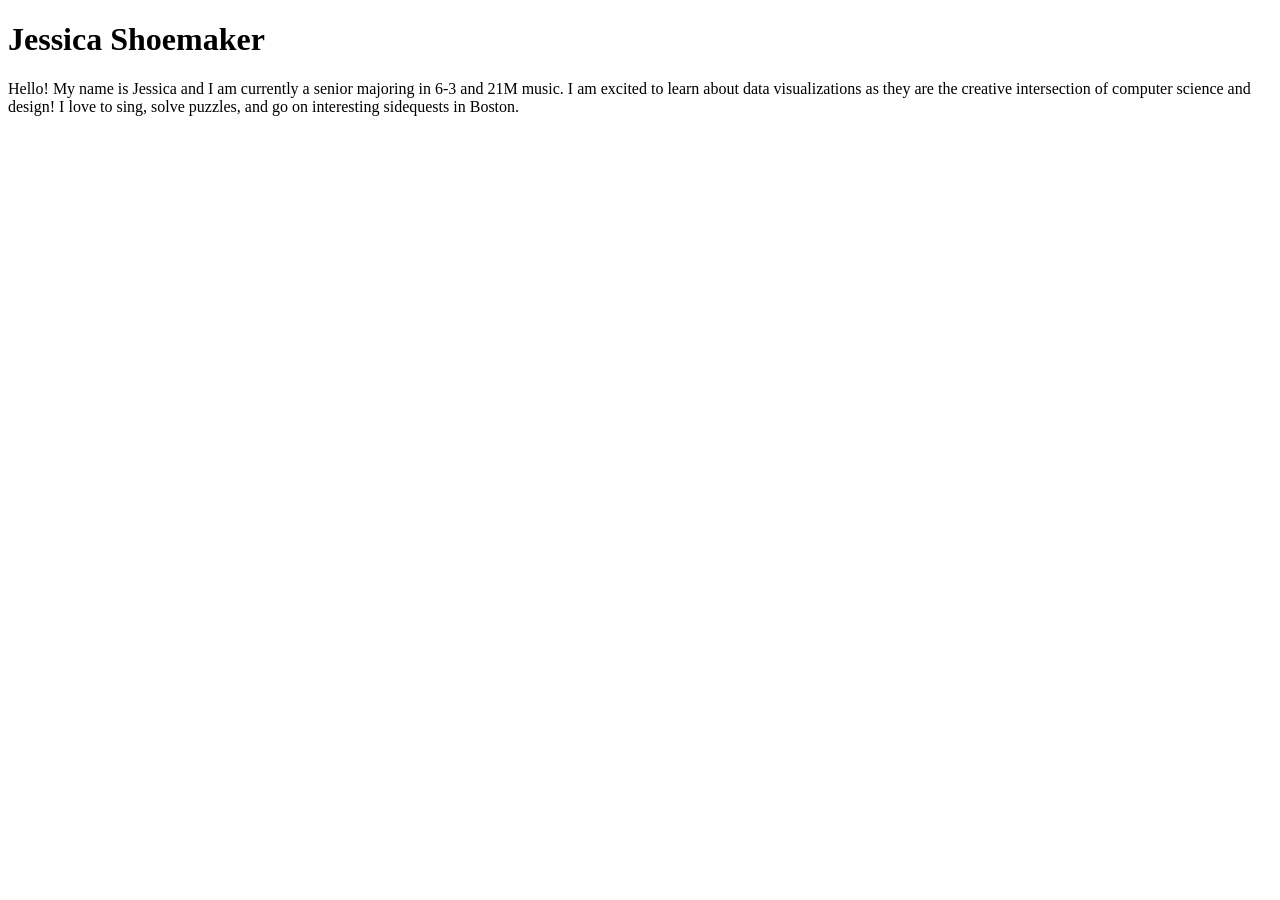
==== index.html @ 813a73ad "index file created" ====
<!DOCTYPE html>
<html lang="en">
<head>
    <meta charset="UTF-8">
    <meta name="viewport" content="width=device-width, initial-scale=1.0">
    <title>Jessica Shoemaker: Personal site and portfolio</title>
</head>
<body>
    <h1>Jessica Shoemaker</h1>
    <p>Hello! My name is Jessica and I am currently a senior majoring in 6-3 and 21M music. I am excited to learn about data visualizations as they are the creative intersection of computer science and design! I love to sing, solve puzzles, and go on interesting sidequests in Boston. </p>
    
</body>
</html>
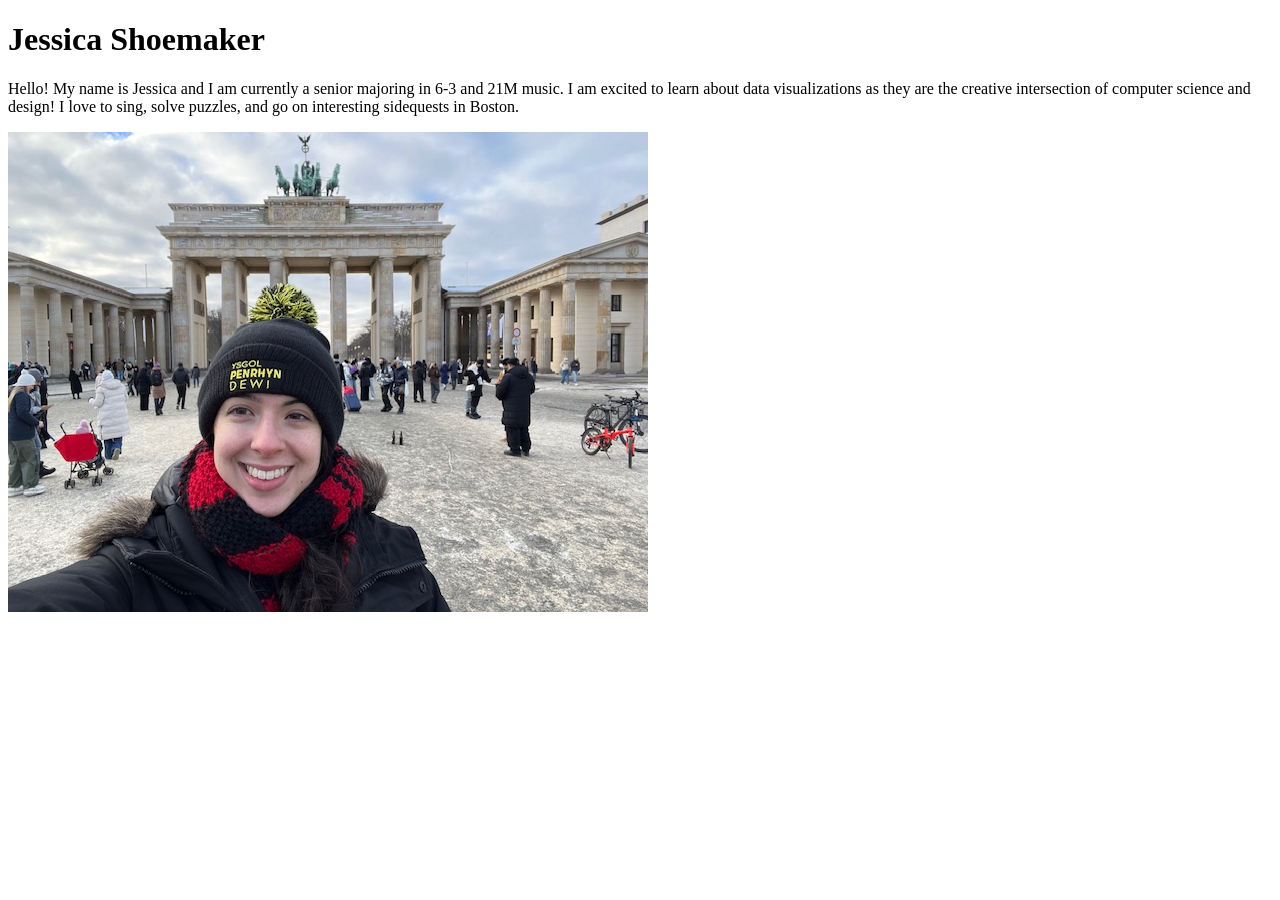
==== commit b569676b: "added pic" ====
--- a/index.html
+++ b/index.html
@@ -8,6 +8,6 @@
 <body>
     <h1>Jessica Shoemaker</h1>
     <p>Hello! My name is Jessica and I am currently a senior majoring in 6-3 and 21M music. I am excited to learn about data visualizations as they are the creative intersection of computer science and design! I love to sing, solve puzzles, and go on interesting sidequests in Boston. </p>
-    
+    <img src="images/brandenburggate.jpeg" alt="A picture of me at the Brandenburg Gate in Berlin this January">
 </body>
 </html>
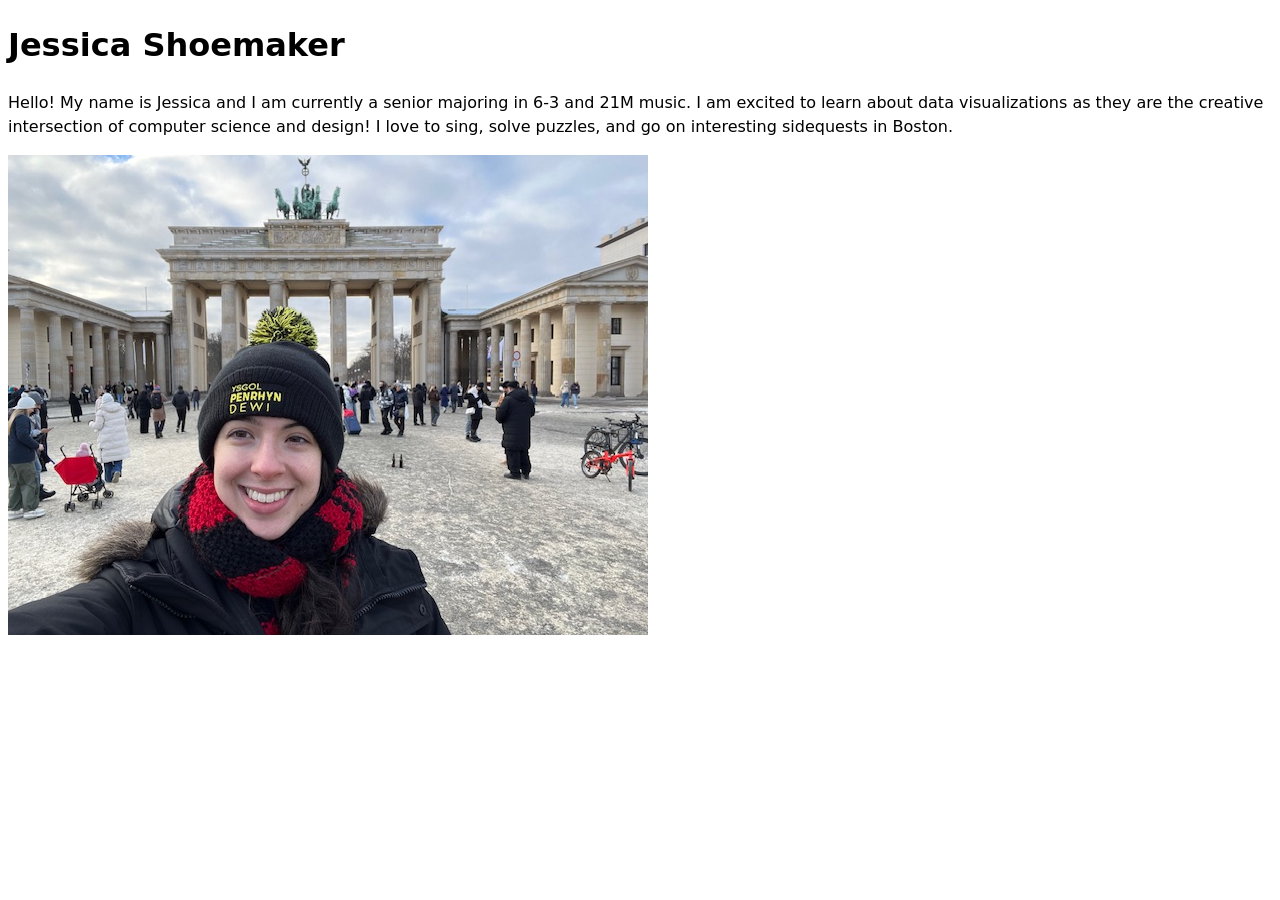
==== commit c494eb37: "style sheet" ====
--- a/index.html
+++ b/index.html
@@ -4,6 +4,7 @@
     <meta charset="UTF-8">
     <meta name="viewport" content="width=device-width, initial-scale=1.0">
     <title>Jessica Shoemaker: Personal site and portfolio</title>
+    <link rel="stylesheet" href="style.css">
 </head>
 <body>
     <h1>Jessica Shoemaker</h1>
--- a/style.css
+++ b/style.css
@@ -0,0 +1,6 @@
+body {
+ /* Set line height to 1.5 times the font size
+    and use the OS’s UI font as the website font
+  */
+ font: 100%/1.5 system-ui;
+}
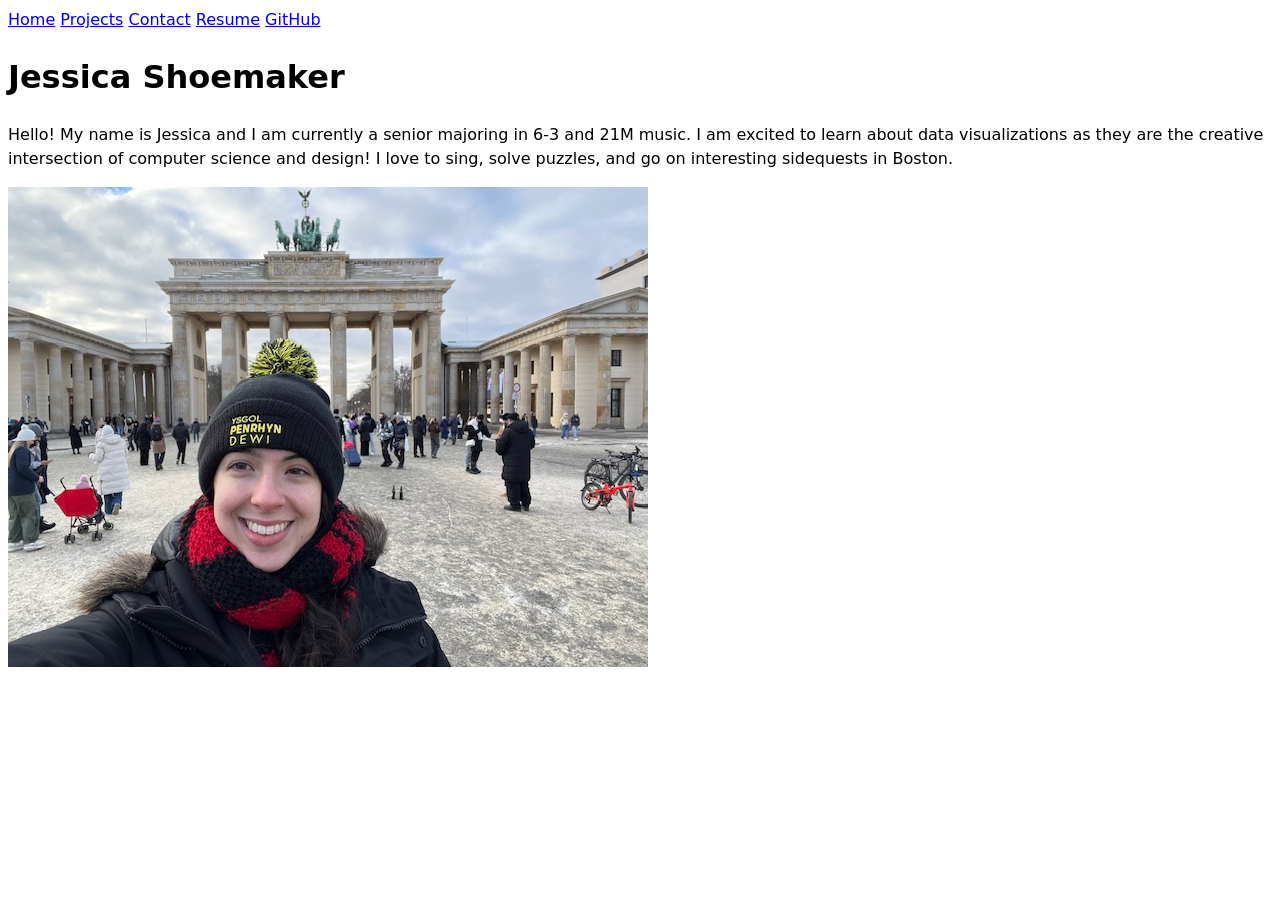
==== commit 15b74a16: "two new pages and nav" ====
--- a/index.html
+++ b/index.html
@@ -7,6 +7,13 @@
     <link rel="stylesheet" href="style.css">
 </head>
 <body>
+    <nav>
+        <a href="../index.html">Home</a>
+        <a href="index.html">Projects</a>
+        <a href="../contact/index.html">Contact</a>
+        <a href="../resume/index.html">Resume</a>
+        <a href="https://github.com/jtshoe" target="_blank">GitHub</a>
+    </nav>
     <h1>Jessica Shoemaker</h1>
     <p>Hello! My name is Jessica and I am currently a senior majoring in 6-3 and 21M music. I am excited to learn about data visualizations as they are the creative intersection of computer science and design! I love to sing, solve puzzles, and go on interesting sidequests in Boston. </p>
     <img src="images/brandenburggate.jpeg" alt="A picture of me at the Brandenburg Gate in Berlin this January">
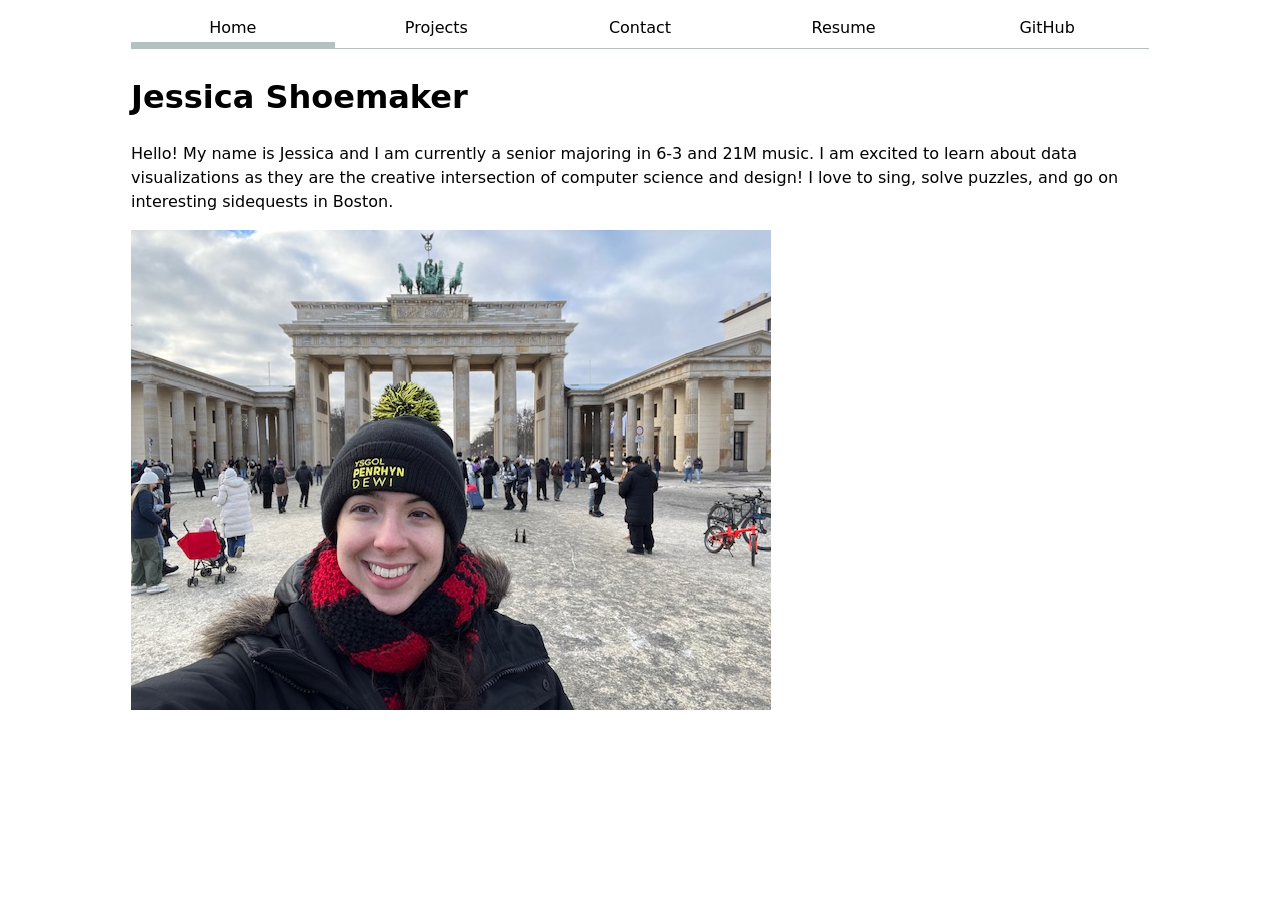
==== commit a582fe93: "step 3 complete" ====
--- a/index.html
+++ b/index.html
@@ -8,10 +8,10 @@
 </head>
 <body>
     <nav>
-        <a href="../index.html">Home</a>
-        <a href="index.html">Projects</a>
-        <a href="../contact/index.html">Contact</a>
-        <a href="../resume/index.html">Resume</a>
+        <a href="index.html" class="current">Home</a>
+        <a href="projects/index.html">Projects</a>
+        <a href="contact/index.html">Contact</a>
+        <a href="resume/index.html">Resume</a>
         <a href="https://github.com/jtshoe" target="_blank">GitHub</a>
     </nav>
     <h1>Jessica Shoemaker</h1>
--- a/style.css
+++ b/style.css
@@ -1,6 +1,81 @@
+:root {
+  --color-accent: oklch(65% 45% 300);  /* purple accent */
+}
+
+html {
+  accent-color: var(--color-accent);
+}
+
+/* Step 3.1 — Typography */
+input,
+textarea,
+button {
+  font: inherit;
+}
+
+/* Step 3.3 — Grid layout */
+
+form {
+  display: grid;
+  grid-template-columns: auto 1fr;
+  gap: 1em;
+}
+
+/* Labels become subgrid containers */
+form label {
+  display: grid;
+  grid-template-columns: subgrid;
+  grid-column: 1 / -1;
+}
+
+/* Button spans full row */
+form button {
+  grid-column: 1 / -1;
+}
+
+
 body {
  /* Set line height to 1.5 times the font size
     and use the OS’s UI font as the website font
   */
  font: 100%/1.5 system-ui;
+
+/* Limit content width so lines don't get too long */
+max-width: 100ch;
+
+/* Center content horizontally */
+margin-inline: auto;
+
+/* Prevent text from touching viewport edges on small screens */
+padding-inline: 1em;
+
+/*style time for nav bars*/
+nav {
+    display: flex;
+    margin-bottom: 1.5em;
+    border-bottom: 1px solid oklch(80% 3% 200); /* cool gray */
+}
+
+nav a {
+  flex: 1;
+  text-decoration: none;   /* remove underline */
+  color: inherit;          /* remove default blue */
+  text-align: center;      /* center text */
+  padding: 0.5em;          /* spacing */
+}
+
+nav a.current {
+  border-bottom: 0.4em solid oklch(80% 3% 200); /* light cool gray */
+  padding-bottom: 0.1em;  /* counter border height */
+}
+
+nav a:hover {
+  border-bottom: 0.4em solid var(--color-accent);
+  padding-bottom: 0.1em;
+  background-color: oklch(from var(--color-accent) 95% 5% h)
+}
+
+
+
+
 }
